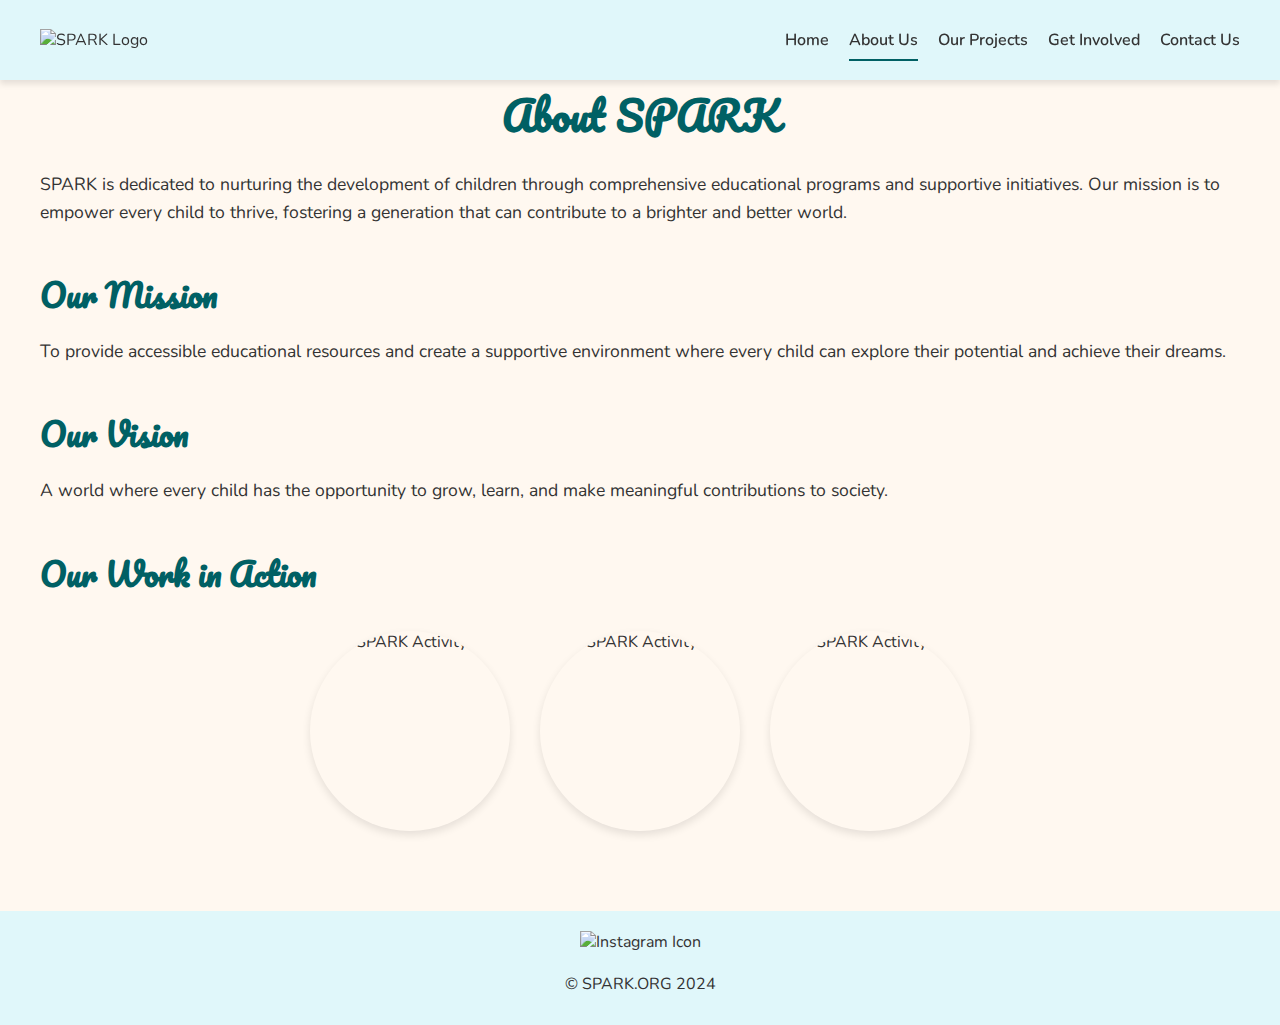
==== AboutUs.html @ 3bc507e3 "Update AboutUs.html" ====
<!DOCTYPE html>
<html lang="en">
<head>
    <meta charset="UTF-8">
    <meta name="viewport" content="width=device-width, initial-scale=1.0">
    <title>SPARK - About Us</title>
    <link href="https://fonts.googleapis.com/css2?family=Nunito:wght@400;700&family=Pacifico&display=swap" rel="stylesheet">
    <link rel="stylesheet" href="style.css">
</head>
<body>
    <!-- Header -->
    <header>
        <div class="logo">
            <a href="index.html">
                <img src="https://raw.githubusercontent.com/sparkmyorg/sparkmyorg.github.io/refs/heads/main/SPARKHEADERLOGO-removebg-preview.png" alt="SPARK Logo">
            </a>
        </div>
        <nav aria-label="Main Navigation">
            <ul class="nav-links">
                <li><a href="index.html">Home</a></li>
                <li><a href="AboutUs.html" class="active">About Us</a></li>
                <li><a href="#projects">Our Projects</a></li>
                <li><a href="GetInvolved.html">Get Involved</a></li>
                <li><a href="ContactUs.html">Contact Us</a></li>
            </ul>
            <div class="hamburger" aria-label="Menu" aria-expanded="false" role="button" tabindex="0">
                <span class="bar"></span>
                <span class="bar"></span>
                <span class="bar"></span>
            </div>
        </nav>
    </header>

    <!-- About Us Section -->
    <section class="about-us">
        <div class="about-us-content">
            <h1>About SPARK</h1>
            <p>SPARK is dedicated to nurturing the development of children through comprehensive educational programs and supportive initiatives. Our mission is to empower every child to thrive, fostering a generation that can contribute to a brighter and better world.</p>
            
            <h2>Our Mission</h2>
            <p>To provide accessible educational resources and create a supportive environment where every child can explore their potential and achieve their dreams.</p>
            
            <h2>Our Vision</h2>
            <p>A world where every child has the opportunity to grow, learn, and make meaningful contributions to society.</p>
            
            <!-- Static Round Photos -->
            <h2>Our Work in Action</h2>
            <div class="about-photos-static">
                <div class="photo-item">
                    <img src="https://raw.githubusercontent.com/sparkmyorg/sparkmyorg.github.io/refs/heads/main/Screenshot%202024-09-19%20222211.png" alt="SPARK Activity 1" loading="lazy" class="round-photo">
                </div>
                <div class="photo-item">
                    <img src="https://raw.githubusercontent.com/sparkmyorg/sparkmyorg.github.io/refs/heads/main/Screenshot%202024-09-19%20222225.png" alt="SPARK Activity 2" loading="lazy" class="round-photo">
                </div>
                <div class="photo-item">
                    <img src="https://raw.githubusercontent.com/sparkmyorg/sparkmyorg.github.io/refs/heads/main/Screenshot%202024-09-19%20222144.png" alt="SPARK Activity 3" loading="lazy" class="round-photo">
                </div>
                <!-- Add more photos as needed -->
            </div>
        </div>
    </section>

    <!-- Footer -->
    <footer>
        <div class="footer-content">
            <div class="footer-social">
                <a href="https://www.instagram.com/spark.my_/" target="_blank" aria-label="Instagram">
                    <img src="https://raw.githubusercontent.com/sparkmyorg/sparkmyorg.github.io/refs/heads/main/instagram.png" alt="Instagram Icon" loading="lazy" class="footer-ig-icon">
                </a>
                <!-- Add other social media links here if needed -->
            </div>
            <p>© SPARK.ORG 2024</p>
        </div>
    </footer>

    <script src="Script.js"></script>
</body>
</html>
---- style.css ----
/* Import Google Fonts */
@import url('https://fonts.googleapis.com/css2?family=Nunito:wght@400;700&family=Pacifico&display=swap');

/* Reset and Box-Sizing */
* {
    margin: 0;
    padding: 0;
    box-sizing: border-box;
}

/* General Styles */
body {
    font-family: 'Nunito', sans-serif;
    background-color: #FFF8F0; /* Beige background */
    color: #333;
    transition: background-color 0.3s ease;
    overflow-x: hidden; /* Prevent horizontal overflow */
}

/* Link Styles */
a {
    text-decoration: none;
    color: #333;
    transition: color 0.3s ease;
}

a:hover {
    color: #006064; /* Darker cyan on hover */
}

/* Header */
header {
    position: fixed;
    width: 100%;
    top: 0;
    left: 0;
    background-color: #E0F7FA; /* Lighter cyan */
    padding: 20px 40px;
    display: flex;
    justify-content: space-between;
    align-items: center;
    transition: all 0.3s ease;
    z-index: 1000;
    box-shadow: 0 4px 6px rgba(0,0,0,0.1);
    height: 80px; /* Fixed height */
}

header.scrolled {
    padding: 10px 20px;
    background-color: #B2EBF2; /* Slightly darker cyan when scrolled */
    height: 60px; /* Reduced height when scrolled */
}

header .logo img {
    width: 140px;
    transition: width 0.3s ease;
}

header.scrolled .logo img {
    width: 100px;
}

header nav ul {
    list-style-type: none;
    display: flex;
    gap: 20px;
}

.nav-links li a {
    font-weight: 600;
    padding: 5px 0;
    position: relative;
}

.nav-links li a::after {
    content: '';
    position: absolute;
    width: 0;
    height: 2px;
    background: #006064; /* Darker cyan underline */
    left: 0;
    bottom: -5px;
    transition: width .3s;
}

.nav-links li a:hover::after,
.nav-links li a.active::after {
    width: 100%;
}

/* Hamburger Menu Styles */
.hamburger {
    display: none;
    flex-direction: column;
    cursor: pointer;
    gap: 5px;
}

.hamburger .bar {
    width: 25px;
    height: 3px;
    background-color: #333;
    transition: all 0.3s ease;
}

/* Responsive Navigation */
@media (max-width: 768px) {
    .hamburger {
        display: flex;
    }

    .nav-links {
        position: absolute;
        top: 80px;
        right: 0;
        background-color: #E0F7FA;
        flex-direction: column;
        width: 200px;
        display: none;
        padding: 20px;
        box-shadow: -2px 2px 10px rgba(0,0,0,0.1);
    }

    .nav-links.active {
        display: flex;
    }

    .nav-links li {
        margin-bottom: 15px;
    }

    .hamburger.active .bar:nth-child(2) {
        opacity: 0;
    }

    .hamburger.active .bar:nth-child(1) {
        transform: translateY(8px) rotate(45deg);
    }

    .hamburger.active .bar:nth-child(3) {
        transform: translateY(-8px) rotate(-45deg);
    }
}

/* Carousel Section (Home Page) */
.carousel {
    width: 100%;
    max-width: 1200px;
    aspect-ratio: 2.35 / 1;
    margin: 100px auto 0 auto; /* Top margin adjusted to header height */
    position: relative;
    overflow: hidden;
    border-radius: 15px;
    box-shadow: 0 4px 8px rgba(0,0,0,0.1);
}

.carousel-wrapper {
    display: flex;
    transition: transform 0.6s cubic-bezier(0.4, 0, 0.2, 1);
    height: 100%;
}

.carousel-slide {
    min-width: 100%;
    height: 100%;
    position: relative;
}

.carousel-slide img {
    width: 100%;
    height: 100%;
    object-fit: cover;
    transition: transform 0.6s ease;
    border-radius: 15px;
}

.carousel-slide img:hover {
    transform: scale(1.05);
}

/* Carousel Dots */
.carousel-dots {
    position: absolute;
    bottom: 15px;
    left: 50%;
    transform: translateX(-50%);
    display: flex;
    gap: 10px;
}

.carousel-dot {
    width: 12px;
    height: 12px;
    background-color: rgba(255, 255, 255, 0.7);
    border: 2px solid #006064;
    border-radius: 50%;
    cursor: pointer;
    transition: background-color 0.3s ease, transform 0.3s ease;
}

.carousel-dot.active {
    background-color: #006064;
    transform: scale(1.2);
}

/* Introduction Section */
.introduction {
    text-align: center;
    padding: 60px 20px;
    background-color: #FFF3E0;
    animation: fadeIn 1.5s ease-in-out;
}

.introduction-content {
    display: flex;
    align-items: center;
    justify-content: center;
    max-width: 1000px;
    margin: 0 auto;
    flex-wrap: wrap;
    gap: 40px;
}

.introduction-text {
    flex: 1 1 300px;
    padding: 20px;
}

.introduction-text h1 {
    font-family: 'Pacifico', cursive;
    font-size: 3em;
    color: #006064;
    margin-bottom: 20px;
    animation: bounceIn 1s;
}

.introduction-text p {
    font-size: 1.2em;
    margin: 20px 0;
    line-height: 1.6;
}

.spark-logo {
    flex: 1 1 300px;
    padding: 20px;
    text-align: center;
}

.spark-logo img {
    max-width: 100%;
    transition: transform 0.3s ease;
    border-radius: 15px;
}

.spark-logo img:hover {
    transform: rotate(30deg) scale(1.1);
}

/* About Us Section */
.about-us {
    padding: 80px 20px;
    background-color: #FFF8F0;
    animation: fadeIn 1.5s ease-in-out;
}

.about-us-content {
    max-width: 1200px;
    margin: 0 auto;
    text-align: center;
}

.about-us-content h1 {
    font-family: 'Pacifico', cursive;
    font-size: 2.5em;
    color: #006064;
    margin-bottom: 20px;
}

.about-us-content p {
    font-size: 1.1em;
    line-height: 1.6;
    margin-bottom: 30px;
    text-align: left;
}

.about-us-content h2 {
    font-family: 'Pacifico', cursive;
    font-size: 2em;
    color: #006064;
    margin-top: 40px;
    margin-bottom: 15px;
    text-align: left;
}

.about-us-content ul {
    list-style-type: disc;
    padding-left: 40px;
    text-align: left;
    margin-bottom: 30px;
}

/* About Us Static Photos */
.about-photos-static {
    display: flex;
    justify-content: center;
    flex-wrap: wrap;
    gap: 30px;
    margin-top: 30px;
}

.photo-item {
    width: 200px;
    height: 200px;
    overflow: hidden;
    border-radius: 50%;
    box-shadow: 0 4px 8px rgba(0,0,0,0.1);
    transition: transform 0.3s ease, box-shadow 0.3s ease;
}

.photo-item:hover {
    transform: scale(1.05);
    box-shadow: 0 12px 16px rgba(0,0,0,0.2);
}

.round-photo {
    width: 100%;
    height: 100%;
    object-fit: cover;
    transition: transform 0.3s ease;
}

.round-photo:hover {
    transform: scale(1.1);
}

/* Responsive Static Photos */
@media (max-width: 768px) {
    .photo-item {
        width: 150px;
        height: 150px;
    }
}

@media (max-width: 480px) {
    .photo-item {
        width: 120px;
        height: 120px;
    }
}

/* Projects Section */
.projects {
    padding: 60px 20px;
    background-color: #FFF8F0;
    animation: fadeIn 1.5s ease-in-out;
}

.projects h2 {
    text-align: center;
    font-family: 'Pacifico', cursive;
    font-size: 2.5em;
    color: #006064;
    margin-bottom: 40px;
    position: relative;
}

.projects h2::after {
    content: '';
    width: 60px;
    height: 3px;
    background-color: #006064;
    display: block;
    margin: 10px auto 0;
    border-radius: 2px;
}

.projects-container {
    display: grid;
    grid-template-columns: repeat(auto-fit, minmax(300px, 1fr));
    gap: 40px;
    max-width: 1200px;
    margin: 0 auto;
}

.project-card {
    display: flex;
    flex-direction: column;
    background-color: #FFF;
    border-radius: 20px;
    box-shadow: 0 4px 8px rgba(0,0,0,0.1);
    overflow: hidden;
    transition: transform 0.3s ease, box-shadow 0.3s ease;
}

.project-card:hover {
    transform: translateY(-10px);
    box-shadow: 0 12px 16px rgba(0,0,0,0.2);
}

.project-image img {
    width: 100%;
    height: 200px;
    object-fit: cover;
    transition: transform 0.3s ease;
}

.project-image img:hover {
    transform: scale(1.05);
}

.project-description {
    padding: 20px;
    flex: 1;
    display: flex;
    flex-direction: column;
    justify-content: space-between;
}

.project-description h3 {
    font-family: 'Pacifico', cursive;
    font-size: 1.8em;
    color: #006064;
    margin-bottom: 10px;
}

.project-description p {
    font-size: 1em;
    line-height: 1.6;
    margin-bottom: 20px;
}

.more-btn {
    display: inline-block;
    padding: 10px 25px;
    background-color: #006064;
    color: #FFF;
    border-radius: 30px;
    text-decoration: none;
    transition: background-color 0.3s ease, transform 0.3s ease;
    align-self: flex-start;
}

.more-btn:hover {
    background-color: #004d40;
    transform: scale(1.05);
}

/* Project Detail Section */
.project-detail {
    padding: 80px 20px;
    background-color: #FFF8F0;
    animation: fadeIn 1.5s ease-in-out;
}

.project-detail-content {
    max-width: 1000px;
    margin: 0 auto;
    text-align: center;
}

.project-detail-content h1 {
    font-family: 'Pacifico', cursive;
    font-size: 2.5em;
    color: #006064;
    margin-bottom: 20px;
}

.project-detail-content img {
    width: 100%;
    max-width: 800px;
    height: auto;
    border-radius: 15px;
    margin-bottom: 20px;
}

.project-detail-content p {
    font-size: 1.1em;
    line-height: 1.6;
    margin-bottom: 30px;
    text-align: left;
}

.project-detail-content h2 {
    font-family: 'Pacifico', cursive;
    font-size: 2em;
    color: #006064;
    margin-top: 40px;
    margin-bottom: 15px;
    text-align: left;
}

.project-detail-content ul {
    list-style-type: disc;
    padding-left: 40px;
    text-align: left;
    margin-bottom: 30px;
}

.back-btn {
    display: inline-block;
    padding: 10px 20px;
    background-color: #006064;
    color: #FFF;
    border-radius: 30px;
    text-decoration: none;
    transition: background-color 0.3s ease, transform 0.3s ease;
}

.back-btn:hover {
    background-color: #004d40;
    transform: scale(1.05);
}

/* Automated Picture Gallery on Compass Page */
.project-gallery {
    display: flex;
    overflow: hidden;
    max-width: 1000px;
    margin: 40px auto;
    position: relative;
    border-radius: 15px;
    box-shadow: 0 4px 8px rgba(0,0,0,0.1);
}

.gallery-slide {
    min-width: 100%;
    position: relative;
}

.gallery-slide img {
    width: 100%;
    height: 500px;
    object-fit: cover;
    transition: transform 0.5s ease;
}

.gallery-slide img:hover {
    transform: scale(1.05);
}

.gallery-caption {
    position: absolute;
    bottom: 20px;
    left: 50%;
    transform: translateX(-50%);
    background-color: rgba(0, 96, 100, 0.7);
    color: #FFF;
    padding: 10px 20px;
    border-radius: 20px;
    font-family: 'Pacifico', cursive;
    font-size: 1.2em;
}

.gallery-dots {
    position: absolute;
    bottom: 15px;
    left: 50%;
    transform: translateX(-50%);
    display: flex;
    gap: 10px;
}

.gallery-dot {
    width: 12px;
    height: 12px;
    background-color: rgba(255, 255, 255, 0.7);
    border: 2px solid #006064;
    border-radius: 50%;
    cursor: pointer;
    transition: background-color 0.3s ease, transform 0.3s ease;
}

.gallery-dot.active {
    background-color: #006064;
    transform: scale(1.2);
}

/* Project Gallery Hover Effect */
.project-gallery:hover .gallery-slide img {
    transform: scale(1.05);
}

/* Get Involved Section */
.get-involved {
    padding: 80px 20px;
    background-color: #FFF8F0;
    animation: fadeIn 1.5s ease-in-out;
}

.get-involved-content {
    max-width: 1200px;
    margin: 0 auto;
    text-align: center;
}

.get-involved-content h1 {
    font-family: 'Pacifico', cursive;
    font-size: 2.5em;
    color: #006064;
    margin-bottom: 20px;
}

.get-involved-content p {
    font-size: 1.1em;
    line-height: 1.6;
    margin-bottom: 40px;
}

.involvement-options {
    display: flex;
    justify-content: space-around;
    flex-wrap: wrap;
    gap: 30px;
}

.option-card {
    background-color: #FFF;
    border-radius: 20px;
    box-shadow: 0 4px 8px rgba(0,0,0,0.1);
    overflow: hidden;
    transition: transform 0.3s ease, box-shadow 0.3s ease;
    width: 300px;
    display: flex;
    flex-direction: column;
    align-items: center;
    padding-bottom: 20px;
}

.option-card:hover {
    transform: translateY(-10px);
    box-shadow: 0 12px 16px rgba(0,0,0,0.2);
}

.option-image {
    width: 100%;
    height: 200px;
    object-fit: cover;
    transition: transform 0.3s ease;
}

.option-image:hover {
    transform: scale(1.05);
}

.option-card h3 {
    font-family: 'Pacifico', cursive;
    font-size: 1.8em;
    color: #006064;
    margin: 15px 0 10px 0;
}

.option-card p {
    font-size: 1em;
    line-height: 1.6;
    padding: 0 20px;
    margin-bottom: 20px;
}

.option-btn {
    display: inline-block;
    padding: 10px 25px;
    background-color: #006064;
    color: #FFF;
    border-radius: 30px;
    text-decoration: none;
    transition: background-color 0.3s ease, transform 0.3s ease;
}

.option-btn:hover {
    background-color: #004d40;
    transform: scale(1.05);
}

/* Responsive Get Involved Cards */
@media (max-width: 768px) {
    .involvement-options {
        flex-direction: column;
        align-items: center;
    }

    .option-card {
        width: 80%;
    }
}

@media (max-width: 480px) {
    .option-card {
        width: 90%;
    }
}

/* Contact Us Section */
.contact-us {
    padding: 80px 20px;
    background-color: #FFF8F0;
    animation: fadeIn 1.5s ease-in-out;
}

.contact-us-content {
    max-width: 800px;
    margin: 0 auto;
    text-align: center;
}

.contact-us-content h1 {
    font-family: 'Pacifico', cursive;
    font-size: 2.5em;
    color: #006064;
    margin-bottom: 20px;
}

.contact-us-content p {
    font-size: 1.1em;
    line-height: 1.6;
    margin-bottom: 40px;
}

.contact-info {
    display: flex;
    justify-content: space-around;
    flex-wrap: wrap;
    gap: 30px;
}

.contact-item h3 {
    font-family: 'Pacifico', cursive;
    font-size: 1.5em;
    color: #006064;
    margin-bottom: 10px;
}

.contact-item a,
.contact-item p {
    font-size: 1em;
    color: #333;
    transition: color 0.3s ease;
}

.contact-item a:hover {
    color: #006064;
}

/* Enhanced Instagram Section */
.contact-instagram {
    margin-top: 30px;
    display: flex;
    flex-direction: column;
    align-items: center;
}

.contact-ig-icon {
    width: 60px;
    height: 60px;
    transition: transform 0.3s ease, opacity 0.3s ease;
    margin-bottom: 10px;
}

.contact-ig-icon:hover {
    transform: scale(1.1);
    opacity: 0.8;
}

/* Responsive Instagram Section */
@media (max-width: 768px) {
    .contact-ig-icon {
        width: 50px;
        height: 50px;
    }
}

@media (max-width: 480px) {
    .contact-ig-icon {
        width: 40px;
        height: 40px;
    }
}

/* Footer */
footer {
    background-color: #E0F7FA; /* Lighter cyan */
    text-align: center;
    padding: 20px;
    position: relative;
    bottom: 0;
    width: 100%;
    transition: background-color 0.3s ease;
}

footer:hover {
    background-color: #B2EBF2; /* Slightly darker cyan on hover */
}

.footer-content {
    display: flex;
    flex-direction: column;
    align-items: center;
    gap: 10px;
}

.footer-social a img.footer-ig-icon {
    width: 30px;
    height: 30px;
    transition: transform 0.3s ease;
}

.footer-social a img.footer-ig-icon:hover {
    transform: scale(1.2);
}

footer p {
    margin: 10px 0;
    font-size: 1em;
}

/* Animations */
@keyframes fadeIn {
    from { opacity: 0; }
    to { opacity: 1; }
}

@keyframes bounceIn {
    0% { transform: scale(0.5); }
    60% { transform: scale(1.2); }
    100% { transform: scale(1); }
}

/* Button Styles */
.more-btn, .back-btn, .option-btn {
    display: inline-block;
    padding: 10px 25px;
    background-color: #006064;
    color: #FFF;
    border-radius: 30px;
    text-decoration: none;
    transition: background-color 0.3s ease, transform 0.3s ease;
}

.more-btn:hover, .back-btn:hover, .option-btn:hover {
    background-color: #004d40;
    transform: scale(1.05);
}

/* Project Gallery on Compass Page */
.project-gallery {
    display: flex;
    overflow: hidden;
    max-width: 1000px;
    margin: 40px auto;
    position: relative;
    border-radius: 15px;
    box-shadow: 0 4px 8px rgba(0,0,0,0.1);
}

.gallery-slide {
    min-width: 100%;
    position: relative;
}

.gallery-slide img {
    width: 100%;
    height: 500px;
    object-fit: cover;
    transition: transform 0.5s ease;
}

.gallery-slide img:hover {
    transform: scale(1.05);
}

.gallery-caption {
    position: absolute;
    bottom: 20px;
    left: 50%;
    transform: translateX(-50%);
    background-color: rgba(0, 96, 100, 0.7);
    color: #FFF;
    padding: 10px 20px;
    border-radius: 20px;
    font-family: 'Pacifico', cursive;
    font-size: 1.2em;
}

.gallery-dots {
    position: absolute;
    bottom: 15px;
    left: 50%;
    transform: translateX(-50%);
    display: flex;
    gap: 10px;
}

.gallery-dot {
    width: 12px;
    height: 12px;
    background-color: rgba(255, 255, 255, 0.7);
    border: 2px solid #006064;
    border-radius: 50%;
    cursor: pointer;
    transition: background-color 0.3s ease, transform 0.3s ease;
}

.gallery-dot.active {
    background-color: #006064;
    transform: scale(1.2);
}

/* Responsive Gallery */
@media (max-width: 768px) {
    .gallery-slide img {
        height: 300px;
    }
}

@media (max-width: 480px) {
    .gallery-slide img {
        height: 200px;
    }
}
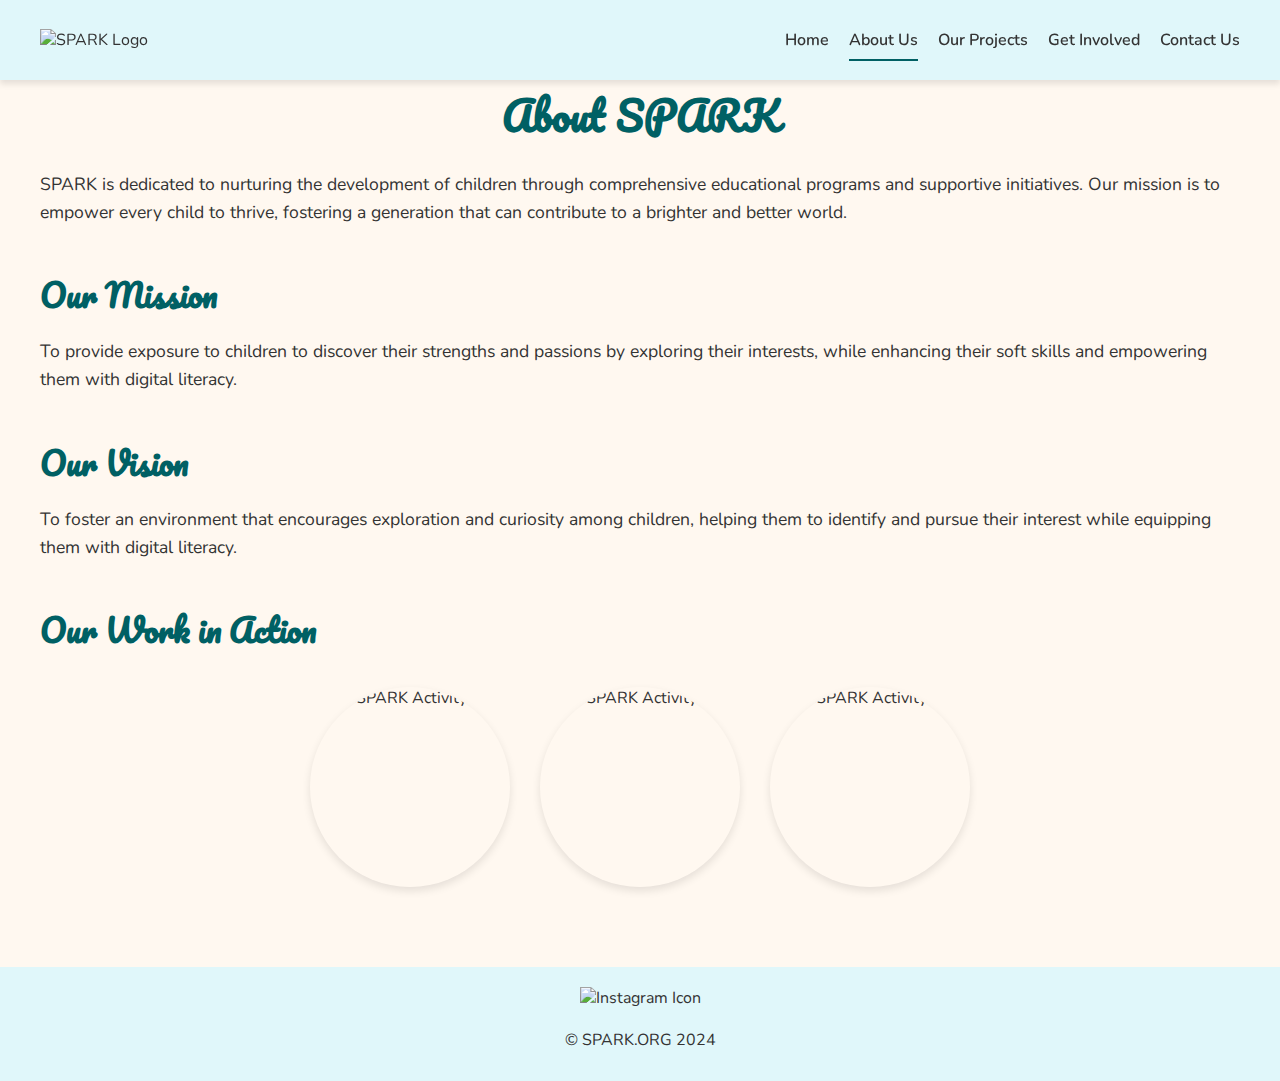
==== commit 8320ad7d: "Update AboutUs.html" ====
--- a/AboutUs.html
+++ b/AboutUs.html
@@ -38,10 +38,12 @@
             <p>SPARK is dedicated to nurturing the development of children through comprehensive educational programs and supportive initiatives. Our mission is to empower every child to thrive, fostering a generation that can contribute to a brighter and better world.</p>
             
             <h2>Our Mission</h2>
-            <p>To provide accessible educational resources and create a supportive environment where every child can explore their potential and achieve their dreams.</p>
+            <p>To provide exposure to children to discover their strengths and passions by exploring their interests, while enhancing their soft skills and empowering them with digital literacy. 
+</p>
             
             <h2>Our Vision</h2>
-            <p>A world where every child has the opportunity to grow, learn, and make meaningful contributions to society.</p>
+            <p>To foster an environment that encourages exploration and curiosity among children, helping them to identify and pursue their interest while equipping them with digital literacy. 
+</p>
             
             <!-- Static Round Photos -->
             <h2>Our Work in Action</h2>
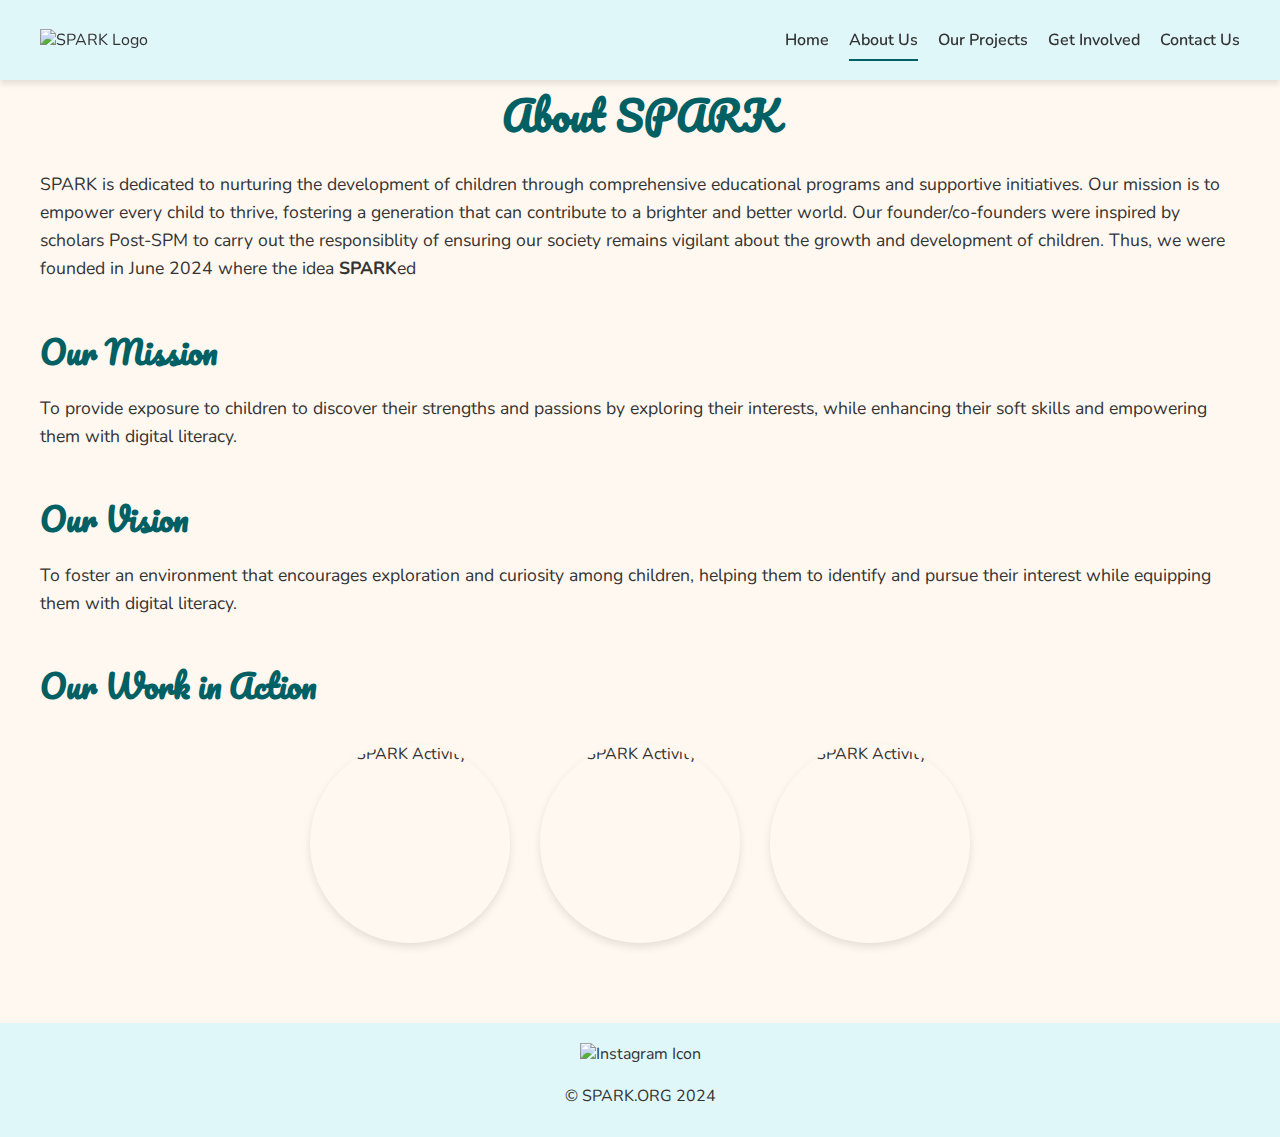
==== commit 6d9e29ac: "Update AboutUs.html" ====
--- a/AboutUs.html
+++ b/AboutUs.html
@@ -35,7 +35,7 @@
     <section class="about-us">
         <div class="about-us-content">
             <h1>About SPARK</h1>
-            <p>SPARK is dedicated to nurturing the development of children through comprehensive educational programs and supportive initiatives. Our mission is to empower every child to thrive, fostering a generation that can contribute to a brighter and better world.</p>
+            <p>SPARK is dedicated to nurturing the development of children through comprehensive educational programs and supportive initiatives. Our mission is to empower every child to thrive, fostering a generation that can contribute to a brighter and better world. Our founder/co-founders were inspired by scholars Post-SPM to carry out the responsiblity of ensuring our society remains vigilant about the growth and development of children. Thus, we were founded in June 2024 where the idea <b>SPARK</b>ed </p>
             
             <h2>Our Mission</h2>
             <p>To provide exposure to children to discover their strengths and passions by exploring their interests, while enhancing their soft skills and empowering them with digital literacy. 
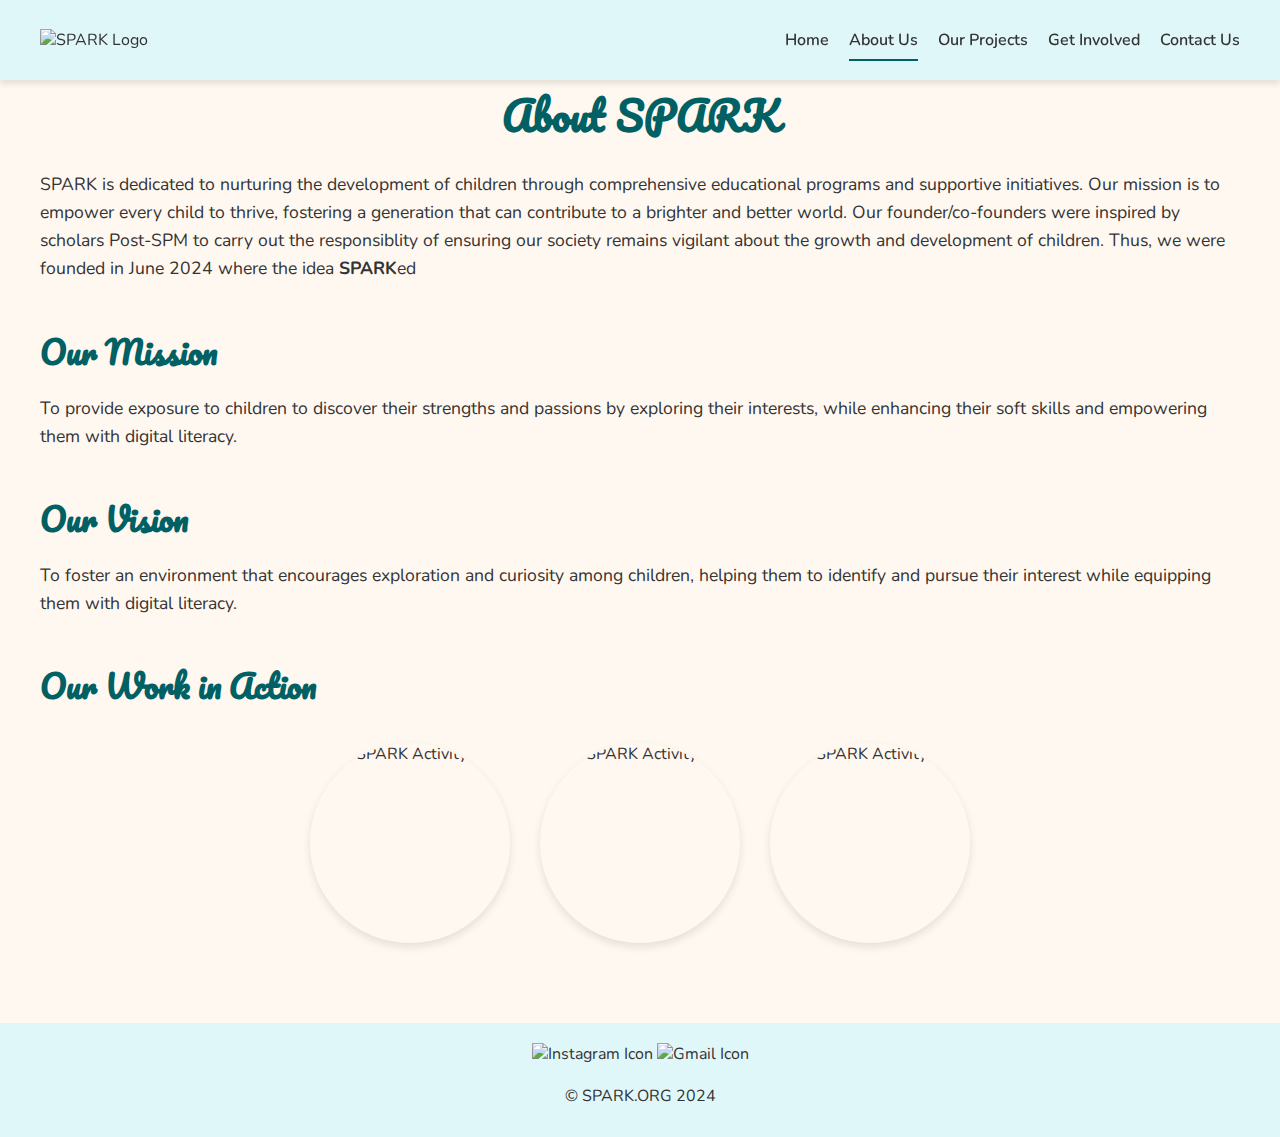
==== commit 4cc0e1af: "Update AboutUs.html" ====
--- a/AboutUs.html
+++ b/AboutUs.html
@@ -69,6 +69,9 @@
                 <a href="https://www.instagram.com/spark.my_/" target="_blank" aria-label="Instagram">
                     <img src="https://raw.githubusercontent.com/sparkmyorg/sparkmyorg.github.io/refs/heads/main/instagram.png" alt="Instagram Icon" loading="lazy" class="footer-ig-icon">
                 </a>
+                <a href="mailto:someone@example.com" target="_blank" aria-label="Email Us">
+                    <img src="https://raw.githubusercontent.com/sparkmyorg/sparkmyorg.github.io/refs/heads/main/instagram.png" alt="Gmail Icon" loading="lazy" class="footer-ig-icon">
+                </a>
                 <!-- Add other social media links here if needed -->
             </div>
             <p>© SPARK.ORG 2024</p>
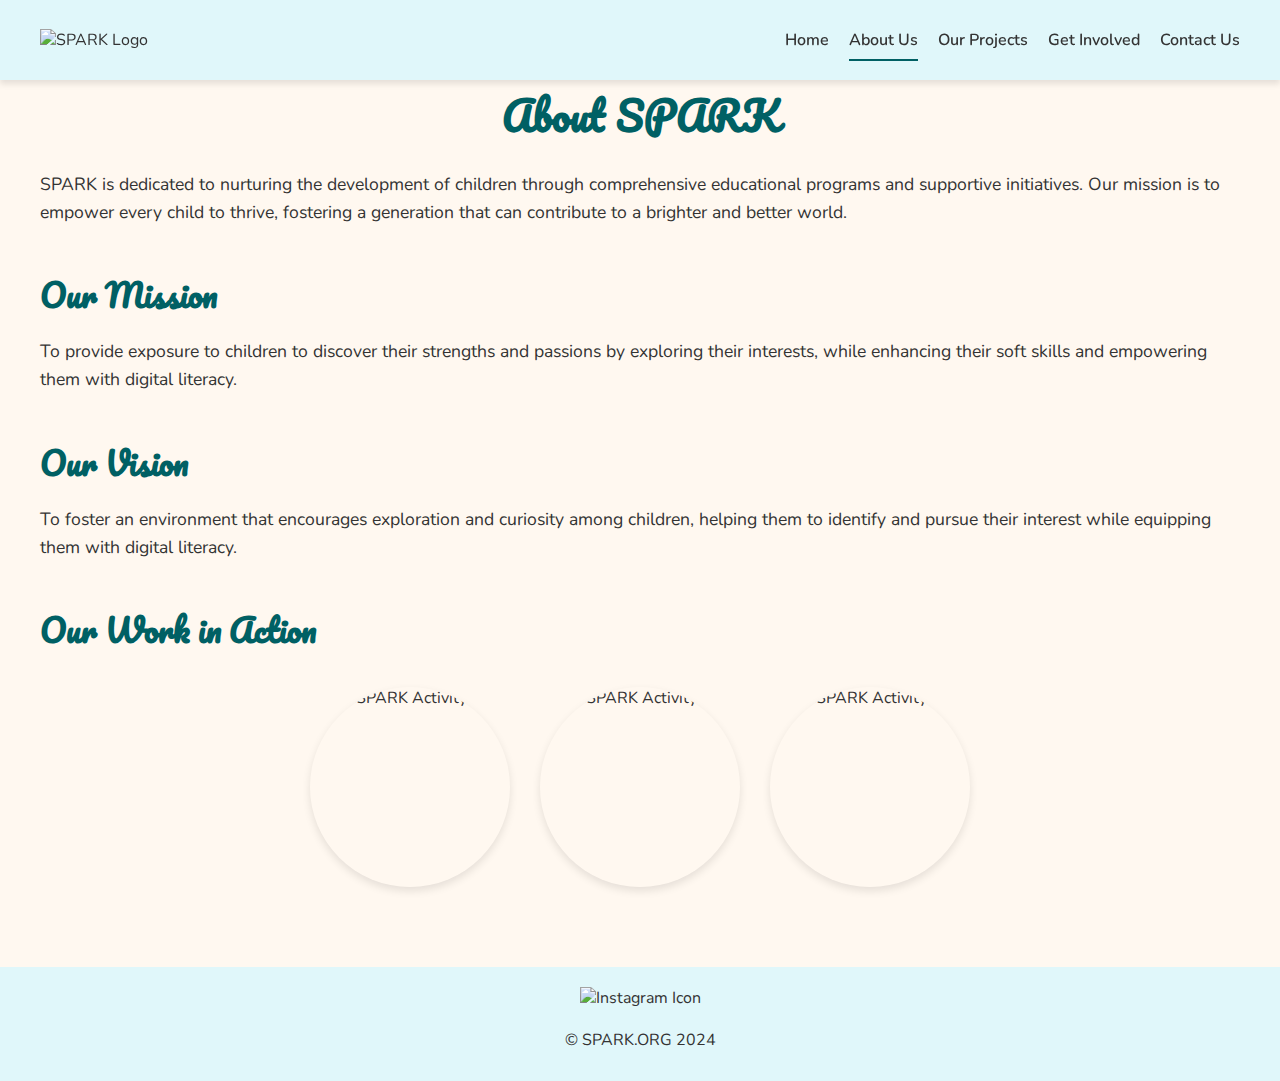
==== commit de865c38: "Update AboutUs.html" ====
--- a/AboutUs.html
+++ b/AboutUs.html
@@ -6,6 +6,7 @@
     <title>SPARK - About Us</title>
     <link href="https://fonts.googleapis.com/css2?family=Nunito:wght@400;700&family=Pacifico&display=swap" rel="stylesheet">
     <link rel="stylesheet" href="style.css">
+    <link rel="icon" href="https://raw.githubusercontent.com/sparkmyorg/sparkmyorg.github.io/refs/heads/main/SPARK_LOGO___no_word__-removebg-preview.png" type="image/png" sizes="16x16">
 </head>
 <body>
     <!-- Header -->
@@ -19,7 +20,7 @@
             <ul class="nav-links">
                 <li><a href="index.html">Home</a></li>
                 <li><a href="AboutUs.html" class="active">About Us</a></li>
-                <li><a href="#projects">Our Projects</a></li>
+                <li><a href="Projects.html">Our Projects</a></li>
                 <li><a href="GetInvolved.html">Get Involved</a></li>
                 <li><a href="ContactUs.html">Contact Us</a></li>
             </ul>
@@ -35,7 +36,7 @@
     <section class="about-us">
         <div class="about-us-content">
             <h1>About SPARK</h1>
-            <p>SPARK is dedicated to nurturing the development of children through comprehensive educational programs and supportive initiatives. Our mission is to empower every child to thrive, fostering a generation that can contribute to a brighter and better world. Our founder/co-founders were inspired by scholars Post-SPM to carry out the responsiblity of ensuring our society remains vigilant about the growth and development of children. Thus, we were founded in June 2024 where the idea <b>SPARK</b>ed </p>
+            <p>SPARK is dedicated to nurturing the development of children through comprehensive educational programs and supportive initiatives. Our mission is to empower every child to thrive, fostering a generation that can contribute to a brighter and better world.</p>
             
             <h2>Our Mission</h2>
             <p>To provide exposure to children to discover their strengths and passions by exploring their interests, while enhancing their soft skills and empowering them with digital literacy. 
@@ -69,9 +70,6 @@
                 <a href="https://www.instagram.com/spark.my_/" target="_blank" aria-label="Instagram">
                     <img src="https://raw.githubusercontent.com/sparkmyorg/sparkmyorg.github.io/refs/heads/main/instagram.png" alt="Instagram Icon" loading="lazy" class="footer-ig-icon">
                 </a>
-                <a href="mailto:someone@example.com" target="_blank" aria-label="Email Us">
-                    <img src="https://raw.githubusercontent.com/sparkmyorg/sparkmyorg.github.io/refs/heads/main/instagram.png" alt="Gmail Icon" loading="lazy" class="footer-ig-icon">
-                </a>
                 <!-- Add other social media links here if needed -->
             </div>
             <p>© SPARK.ORG 2024</p>
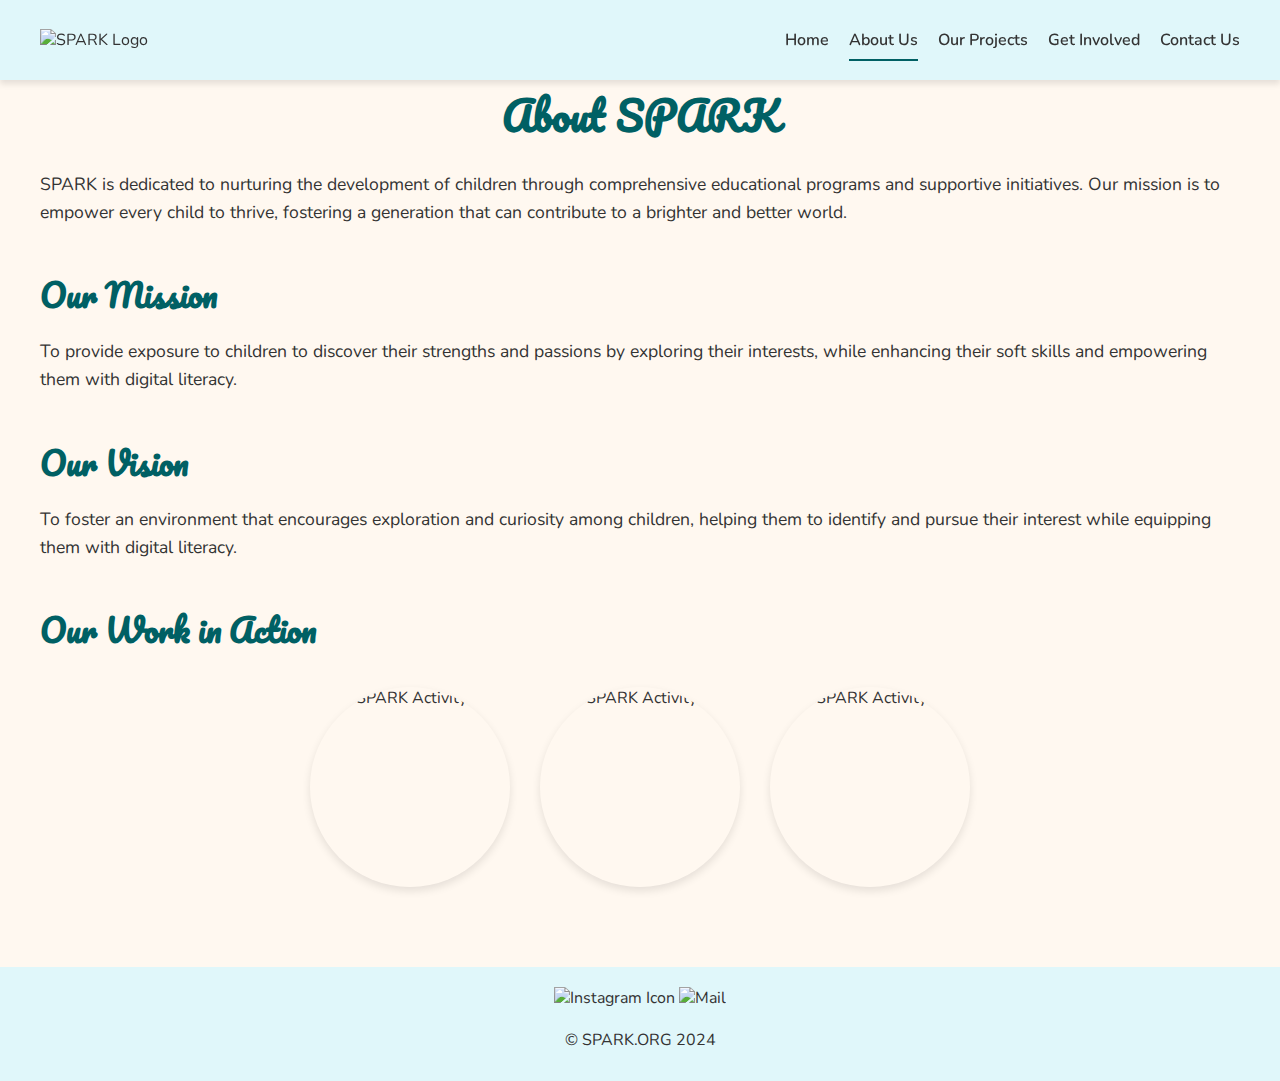
==== commit 971b3df4: "Update AboutUs.html" ====
--- a/AboutUs.html
+++ b/AboutUs.html
@@ -63,12 +63,15 @@
         </div>
     </section>
 
-    <!-- Footer -->
+       <!-- Footer -->
     <footer>
         <div class="footer-content">
             <div class="footer-social">
-                <a href="https://www.instagram.com/spark.my_/" target="_blank" aria-label="Instagram">
+                <a href="https://www.instagram.com/spark.my_" target="_blank" aria-label="Instagram">
                     <img src="https://raw.githubusercontent.com/sparkmyorg/sparkmyorg.github.io/refs/heads/main/instagram.png" alt="Instagram Icon" loading="lazy" class="footer-ig-icon">
+                </a>
+                <a href="mailto:spark.official.my@gmail.com" target="_blank" aria-label="Mail">
+                    <img src="https://github.com/sparkmyorg/sparkmyorg.github.io/blob/main/mail.png?raw=true" alt="Mail" loading="lazy" class="footer-mail-icon">
                 </a>
                 <!-- Add other social media links here if needed -->
             </div>
--- a/style.css
+++ b/style.css
@@ -163,6 +163,7 @@
 .carousel-slide {
     min-width: 100%;
     height: 100%;
+
     position: relative;
 }
 
@@ -355,23 +356,18 @@
     animation: fadeIn 1.5s ease-in-out;
 }
 
-.projects h2 {
+.projects-content {
+    margin-top: 20px;
+    text-align: center;
+}
+
+.projects-content h2 {
     text-align: center;
     font-family: 'Pacifico', cursive;
     font-size: 2.5em;
     color: #006064;
     margin-bottom: 40px;
     position: relative;
-}
-
-.projects h2::after {
-    content: '';
-    width: 60px;
-    height: 3px;
-    background-color: #006064;
-    display: block;
-    margin: 10px auto 0;
-    border-radius: 2px;
 }
 
 .projects-container {
@@ -399,7 +395,7 @@
 
 .project-image img {
     width: 100%;
-    height: 200px;
+    height: 500px;
     object-fit: cover;
     transition: transform 0.3s ease;
 }
@@ -416,11 +412,15 @@
     justify-content: space-between;
 }
 
-.project-description h3 {
+.project-description h3 a {
     font-family: 'Pacifico', cursive;
     font-size: 1.8em;
     color: #006064;
     margin-bottom: 10px;
+}
+
+.project-description h3 a:hover {
+    color: black;
 }
 
 .project-description p {
@@ -549,6 +549,7 @@
     border-radius: 20px;
     font-family: 'Pacifico', cursive;
     font-size: 1.2em;
+    margin-bottom: -80px;
 }
 
 .gallery-dots {
@@ -915,4 +916,4 @@
     .gallery-slide img {
         height: 200px;
     }
-}+}
